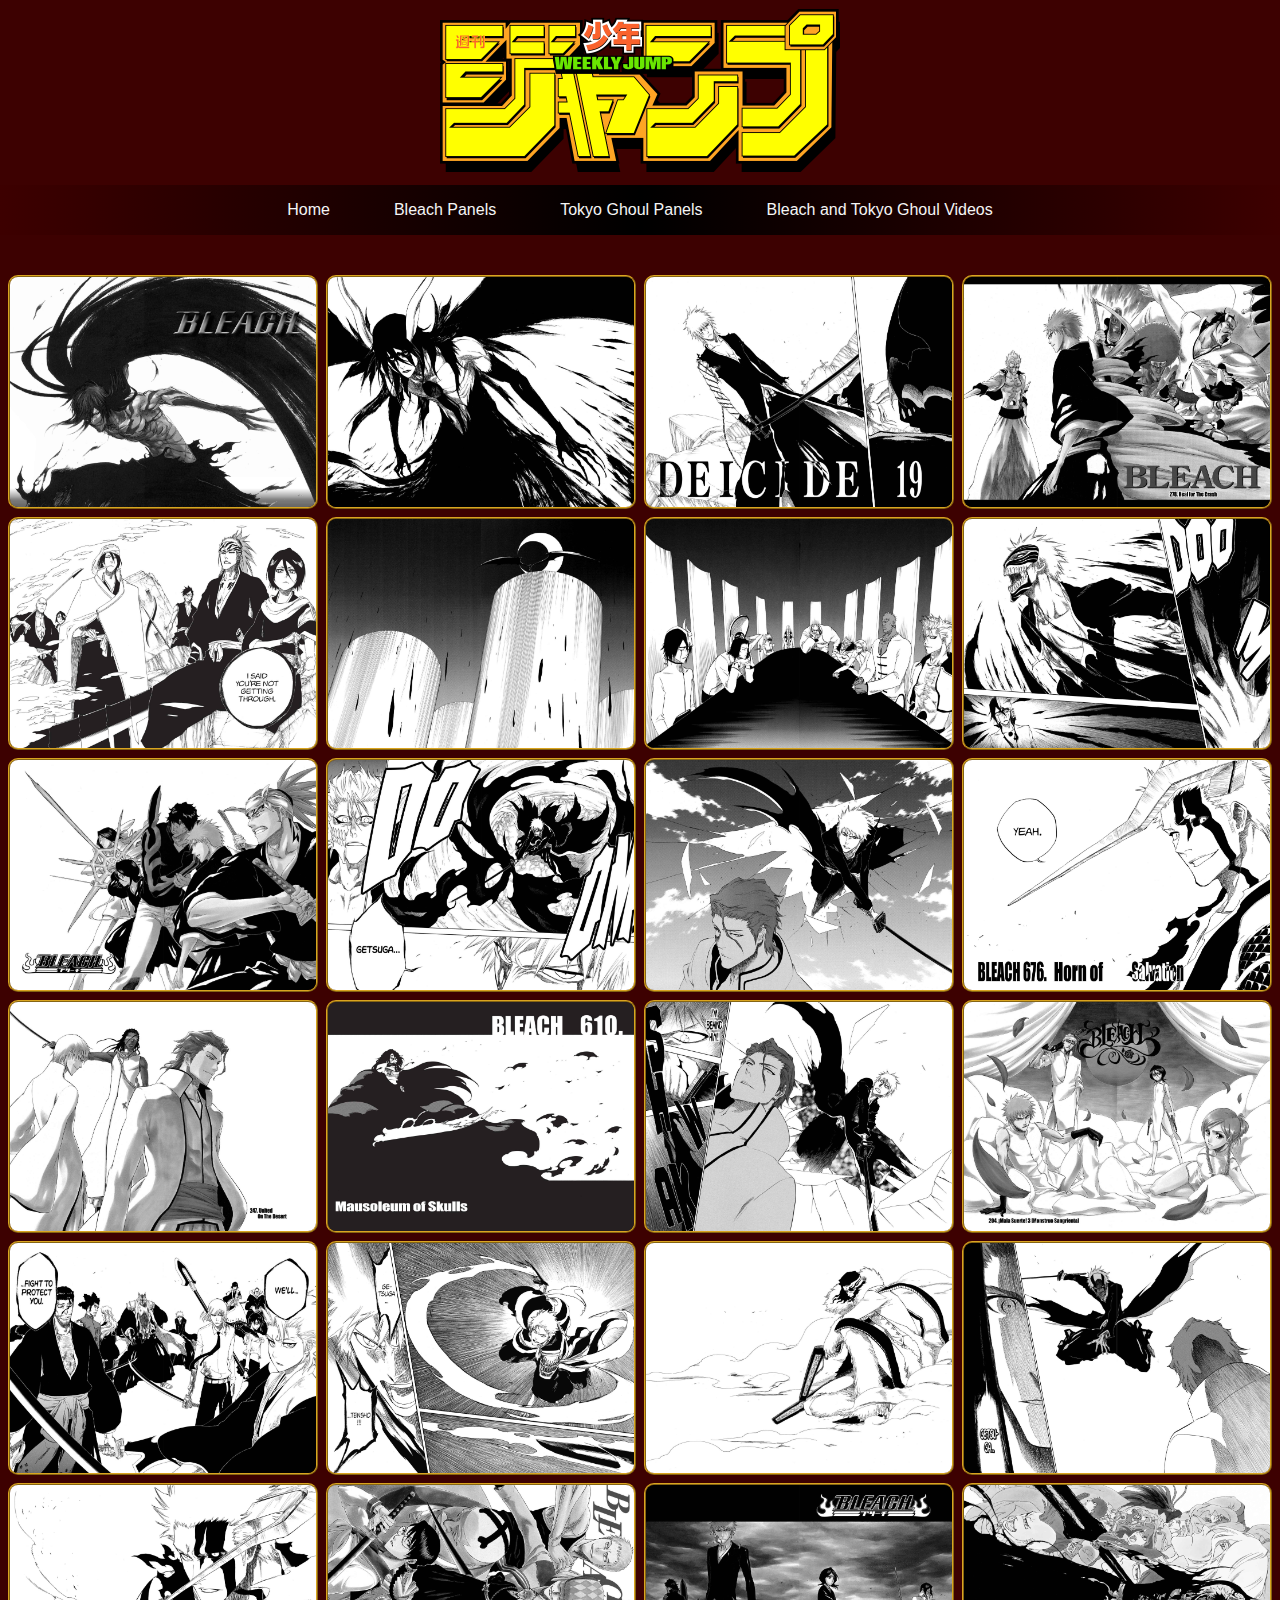
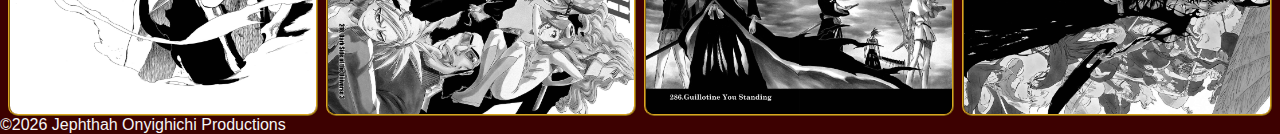
==== bleachgallery.html @ 8755d3c2 "final project and shit" ====
<!DOCTYPE html>
<html lang="en">
<head>
    <meta charset="UTF-8">
    <meta name="viewport" content="width=device-width, initial-scale=1.0">
    <link rel="stylesheet" href="styles/bleachgallery.css">
    <link rel="shortcut icon" href="images/bleach.ico" type="image/x-icon">
    <title>Bleach Image Gallery</title>
</head>
<body>
    <header>
        <a href="index.html" title="Click Here to Return Home"><img src="images/800px-Weekly_Shonen_Jump_logo.svg.png" alt=""></a>
    </header>
    
    <!-- Navigation Menu -->
    <button class="toggle-menu" id="toggle-menu" data-visible="false"></button>
    <nav class="navmenu" id="navmenu" data-visible="false">
        <div><a href="index.html">Home</a></div>
        <div class="submenu">
            <div class="submenu-button"><a href="#bleachimagegallery">Bleach Panels <i class="fa-solid fa-caret-down"></i></a></div>
            
        </div>
        <div class="submenu">
            <div class="submenu-button"><a href="tggallery.html">Tokyo Ghoul Panels <i class="fa-solid fa-caret-down"></i></a></div> 
            
        </div>
        <div class="submenu">
            <div class="submenu-button"><a href="#bleach and tokyo ghoul videos">Bleach and Tokyo Ghoul Videos <i class="fa-solid fa-caret-down"></i></a></div>

        </div>
    </nav>
    <main>
        <div class="row">
            <div class="column">
                <img src="images/bleachgallery/MUGETSU 3.JPG" alt="">
                <img src="images/bleachgallery/THE HEADLESS STAR 4 (2).JPG" alt="">
                <img src="images/bleachgallery/united on the desert 1.JPG" alt="">
                <img src="images/bleachgallery/united on the desert 2.JPG" alt="">
                <img src="images/bleachgallery/WE'LL FIGHT TO PROTECT YOU.JPG" alt="">
                <img src="images/bleachgallery/HORN OF SALVATION 1 (1).JPG" alt="">
            </div>
            <div class="column">
                <img src="images/bleachgallery/2nd release (ulquiorra schiffer).JPG" alt="">
                <img src="images/bleachgallery/above the canopy.JPG" alt="">
                <img src="images/bleachgallery/black getsuga tensho 1.JPG" alt="">
                <img src="images/bleachgallery/MAUSOLEUM OF SKULLS 2.JPG" alt="">
                <img src="images/bleachgallery/father 2 (1).JPG" alt="">
                <img src="images/bleachgallery/dark side of the universe 3-1.JPG" alt="">
            </div>
            <div class="column">
                <img src="images/bleachgallery/deicide 19-1.JPG" alt="">
                <img src="images/bleachgallery/ESPADA MEETING.JPG" alt="">
                <img src="images/bleachgallery/extreme battlemasters mix 1.JPG" alt="">
                <img src="images/bleachgallery/extreme battlemasters mix 3.JPG" alt="">
                <img src="images/bleachgallery/GIVE CHASE LOS LOBOS ( starks ressureccion).JPG" alt="">
                <img src="images/bleachgallery/guillotine you standing 2.JPG" alt="">
            </div>
            <div class="column">
                <img src="images/bleachgallery/heal for the crash 2.JPG" alt="">
                <img src="images/bleachgallery/HERE WE GOOOOO.jpg" alt="">
                <img src="images/bleachgallery/HORN OF SALVATION 1 (3).JPG" alt="">
                <img src="images/bleachgallery/MALA SUERTE 3.JPG" alt="">
                <img src="images/bleachgallery/mf thought he was done lol 2.JPG" alt="">
                <img src="images/bleachgallery/PEACE FROM SHADOWS 2.JPG" alt="">
            </div>
        </div>
    </main>
    <div><button onclick="topFunction()" id="cornerBtn" title="Go to top">Return To Top</button></div>
    <footer>
        <p>&copy;<span id="copyright"></span> Jephthah Onyighichi Productions</p>
    </footer>

    <script src="js/bleachgallery.js"></script>
</body>
</html>
---- styles/bleachgallery.css ----
* {
    margin: 0;
    padding: 0;
    box-sizing: border-box;
}
html {
    background-color: rgb(61, 1, 1);
    min-height: 100%;
}
body {
    position: relative;
    font-family: 'Josefin Sans', 'Segoe UI', Tahoma, Geneva, Verdana, sans-serif;
    font-size: 100%;
    color: whitesmoke;
    min-height: 100vh;
    overflow-x: hidden;

}
header {
    display: flex;
    justify-content: center;
    align-items: center;
}
header a img {
    max-width: 400px;
    margin: 1vh;
}

/* Nav Menu */
.navmenu {
    display: flex;
    justify-content: center;
    background-color: rgb(61, 0, 0);
    background-image: linear-gradient(to right, rgb(61, 0, 0), black, rgb(61, 0, 0));
    border-block: 1px solid rbga(255, 255, 255, .3);
    position: sticky;
    top: 0;
    z-index: 999;
    margin-bottom: 2em;
}
.navmenu > div {
    flex: 0 1 max-content;
}

.navmenu a {
    display: block;
    text-align: center;
    padding: 1em 2em;
    text-decoration: none;
    color: whitesmoke;
}


.submenu-content {
    display: none;
    position: absolute;
    top: 100%;
    width: 20%;
    background-image: linear-gradient(to right, black, rgb(61, 0, 0));
    border-inline: 1px solid rgb(61, 0, 0);
    border-bottom: 1px solid rgb(61, 0, 0);
}

.submenu a {
    text-align: left;
}

.submenu:hover .submenu-content {
    display: block;
}

.toggle-menu {
    display: none;
    z-index: 9999;
    background-color: transparent;
    width: 25px;
    aspect-ratio: 1;
    position: absolute;
    top: 15px;
    left: 15px;
    border: none;
    background-image: url("../images/gallery/hamburger.png");
    background-position: center;
    background-size: contain;
    background-repeat: no-repeat;
}

.submenu i {
    transition: transform linear 300ms;
}

.submenu:hover i {
    transform: rotate(180deg);
}

/* Image Gallery */
.row {
    display: flex;
    flex-wrap: wrap;
    padding: 0 4px;
}
  
  /* Create four equal columns that sits next to each other */
.column {
    flex: 25%;
    max-width: 25%;
    padding: 0 4px;
    display: flex;
    flex-direction: column;
}
  
.column img {
    margin-top: 8px;
    max-width: 100%;
    border: 2px ridge goldenrod;
    border-radius: 10px;
}

#cornerBtn {
    display: none;
    position: fixed;
    bottom: 20px;
    right: 30px;
    padding: 1em 2em;
    background-color: rgba(255, 0, 0, 0.7);
    border:rgba(255, 0, 0, 0.7);
    border-radius: 10px;
    color: black;
    font-size: 120%;
    font-weight: bold;
    cursor: pointer;
    transition: all ease-in-out 300ms;
}

#cornerBtn:hover {
    background-color: black;
    color: red;
    border: 2px ridge goldenrod;

}

 /* Responsive layout - makes a two column-layout instead of four columns */
 @media (max-width: 800px) {
    .column {
      flex: 50%;
      max-width: 50%;
    }
}
  
  /* Responsive layout - makes the two columns stack on top of each other instead of next to each other */
@media (max-width: 600px) {
    .column {
      flex: 100%;
      max-width: 100%;
    }

.column img {
    max-width: 100%;
}

    header {
        flex-direction: column;
        justify-content: center;
    }
}
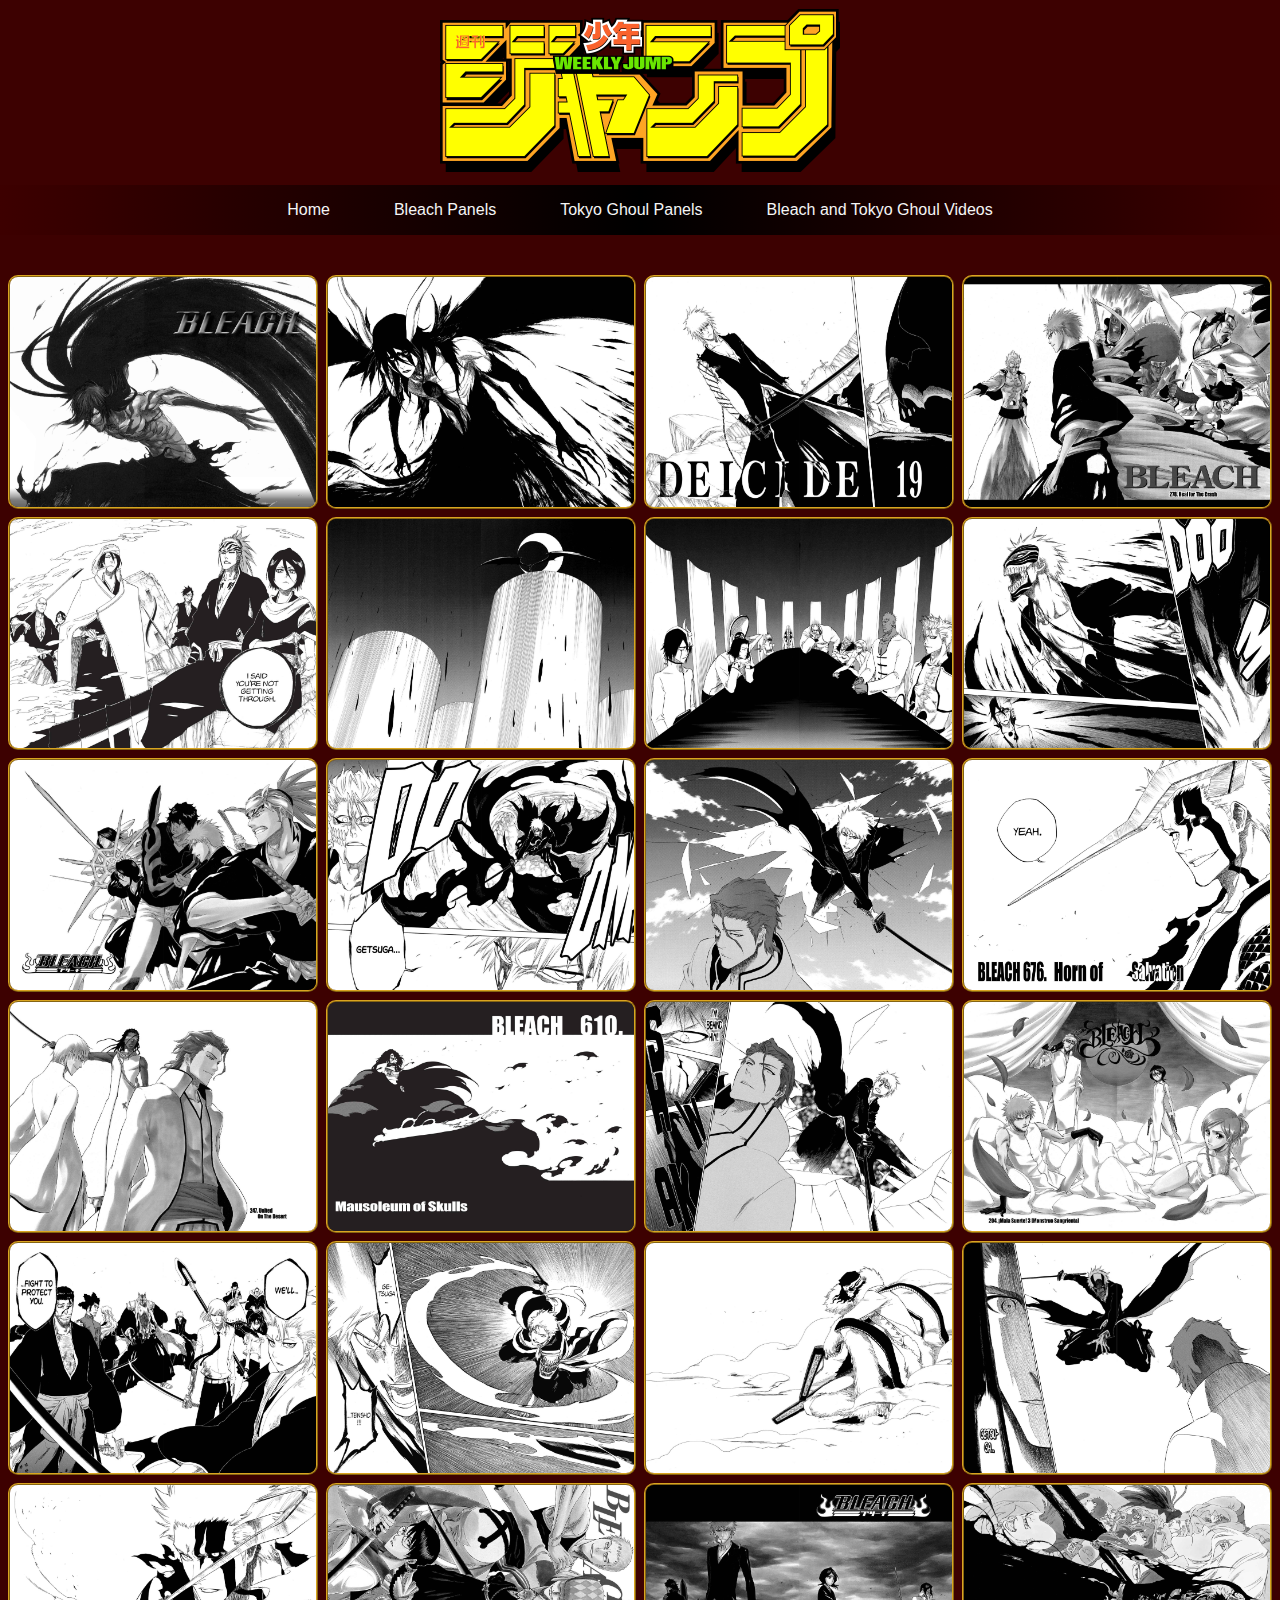
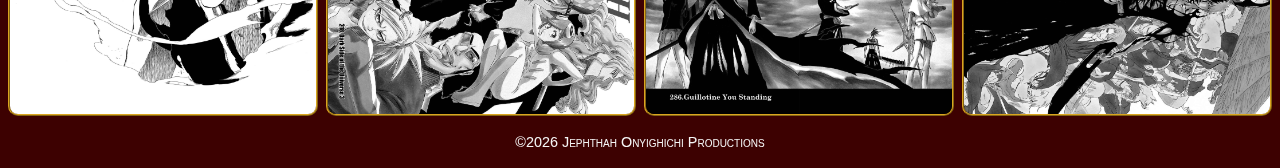
==== commit 84550dfb: "updates" ====
--- a/bleachgallery.html
+++ b/bleachgallery.html
@@ -25,7 +25,7 @@
             
         </div>
         <div class="submenu">
-            <div class="submenu-button"><a href="#bleach and tokyo ghoul videos">Bleach and Tokyo Ghoul Videos <i class="fa-solid fa-caret-down"></i></a></div>
+            <div class="submenu-button"><a href="videos.html">Bleach and Tokyo Ghoul Videos <i class="fa-solid fa-caret-down"></i></a></div>
 
         </div>
     </nav>
--- a/styles/bleachgallery.css
+++ b/styles/bleachgallery.css
@@ -24,6 +24,17 @@
 header a img {
     max-width: 400px;
     margin: 1vh;
+}
+
+footer {
+    position: sticky;
+    top: 100%;
+    padding: 2vh 0;
+}
+footer p {
+    text-align: center;
+    font-size: 90%;
+    font-variant: small-caps;
 }
 
 /* Nav Menu */
